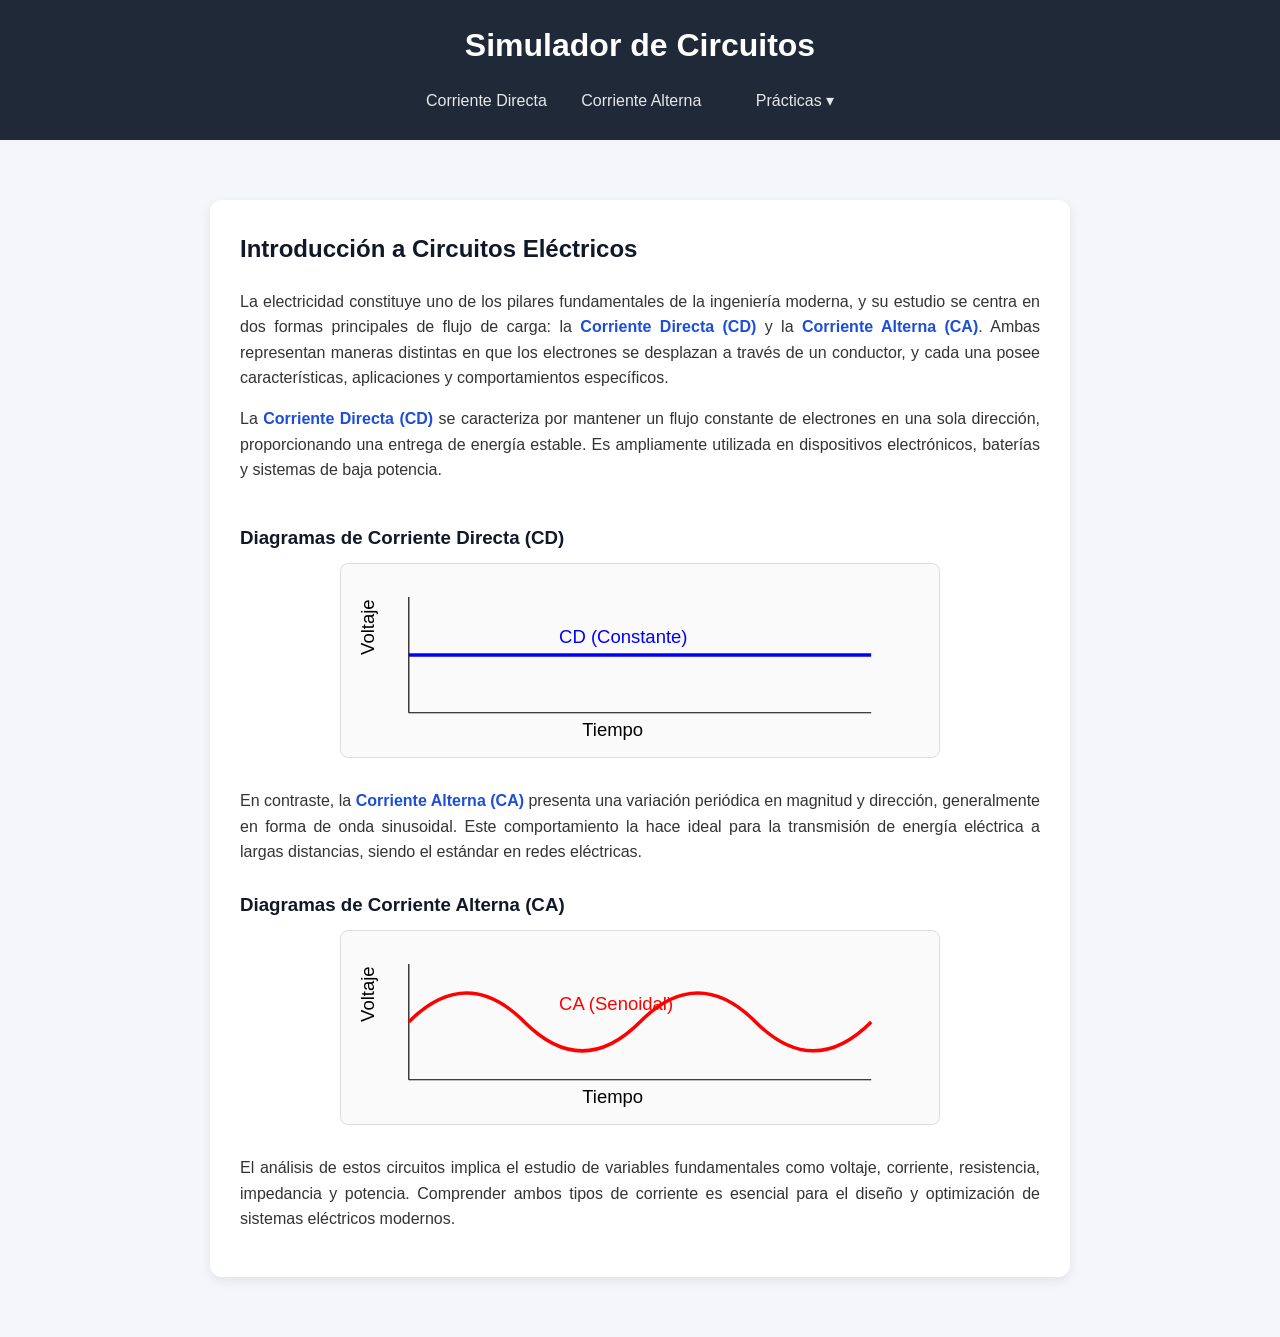
==== index.html @ 2203a7cb "Add files via upload" ====
<!DOCTYPE html>
<html lang="es">
<head>
    <meta charset="UTF-8">
    <title>Inicio | Circuitos CA y CD</title>
    <link rel="stylesheet" href="css/styles.css">
</head>
<body>

<header>
    <h1>Simulador de Circuitos</h1>
    <nav>
        <a href="cd.html">Corriente Directa</a>
        <a href="ca.html">Corriente Alterna</a>
        <!-- MENÚ DESPLEGABLE -->
        <div class="dropdown">
            <button class="dropbtn">Prácticas ▾</button>
            <div class="dropdown-content">
                <a href="practicas.html">Simulaciones</a>
                <a href="bnc-caiman.html">Cable BNC-Caimán</a>
            </div>
        </div>
    </nav>
</header>

<main class="container">
    
    <section class="intro">
        <h2>Introducción a Circuitos Eléctricos</h2>

        <p>
            La electricidad constituye uno de los pilares fundamentales de la ingeniería moderna, 
            y su estudio se centra en dos formas principales de flujo de carga: la 
            <strong>Corriente Directa (CD)</strong> y la <strong>Corriente Alterna (CA)</strong>. 
            Ambas representan maneras distintas en que los electrones se desplazan a través de un conductor, 
            y cada una posee características, aplicaciones y comportamientos específicos.
        </p>

        <p>
            La <strong>Corriente Directa (CD)</strong> se caracteriza por mantener un flujo constante de electrones 
            en una sola dirección, proporcionando una entrega de energía estable. Es ampliamente utilizada 
            en dispositivos electrónicos, baterías y sistemas de baja potencia.
        </p>

        <div class="diagramas">

            <h3>Diagramas de Corriente Directa (CD)</h3>
                <svg viewBox="0 0 500 150" class="grafica">
                    <!-- Ejes -->
                    <line x1="50" y1="120" x2="450" y2="120" stroke="black"/>
                    <line x1="50" y1="20" x2="50" y2="120" stroke="black"/>
        
                    <!-- Línea CD -->
                    <line x1="50" y1="70" x2="450" y2="70" stroke="blue" stroke-width="3"/>
        
                        <text x="200" y="140">Tiempo</text>
                        <text x="20" y="70" transform="rotate(-90 20,70)">Voltaje</text>
                        <text x="180" y="60" fill="blue">CD (Constante)</text>
                </svg>

        <p>
            En contraste, la <strong>Corriente Alterna (CA)</strong> presenta una variación periódica en magnitud 
            y dirección, generalmente en forma de onda sinusoidal. Este comportamiento la hace ideal para 
            la transmisión de energía eléctrica a largas distancias, siendo el estándar en redes eléctricas.
        </p>

        <h3>Diagramas de Corriente Alterna (CA)</h3>
            <svg viewBox="0 0 500 150" class="grafica">
                <!-- Ejes -->
                <line x1="50" y1="120" x2="450" y2="120" stroke="black"/>
                <line x1="50" y1="20" x2="50" y2="120" stroke="black"/>
    
                <!-- Onda CA -->
                <path d="M 50 70 Q 100 20, 150 70 T 250 70 T 350 70 T 450 70" 
                    stroke="red" fill="transparent" stroke-width="3"/>
    
                    <text x="200" y="140">Tiempo</text>
                    <text x="20" y="70" transform="rotate(-90 20,70)">Voltaje</text>
                    <text x="180" y="60" fill="red">CA (Senoidal)</text>
            </svg>

        <p>
            El análisis de estos circuitos implica el estudio de variables fundamentales como voltaje, 
            corriente, resistencia, impedancia y potencia. Comprender ambos tipos de corriente es esencial 
            para el diseño y optimización de sistemas eléctricos modernos.
        </p>
    </section>

</main>

<script src="js/script.js"></script>

</body>
</html>
---- css/styles.css ----
/* Reset */
* {
    margin: 0;
    padding: 0;
    box-sizing: border-box;
}

/* General */
body {
    font-family: 'Segoe UI', Arial, sans-serif;
    background: #f4f6f9;
    color: #333;
    line-height: 1.6;
}

/* Header */
header {
    background: #1f2937;
    color: #fff;
    padding: 20px;
    text-align: center;
}

/* Navegación */
nav {
    margin-top: 10px;
}

nav a {
    color: #e5e7eb;
    margin: 0 15px;
    text-decoration: none;
    font-weight: 500;
    transition: 0.3s;
}

nav a:hover {
    color: #60a5fa;
}

/* CONTENEDOR */
.container {
    max-width: 900px;
    margin: 40px auto;
    padding: 20px;
}

/* TARJETAS */
.intro {
    background: #fff;
    padding: 30px;
    border-radius: 12px;
    box-shadow: 0 4px 12px rgba(0,0,0,0.08);
}

.intro h2 {
    margin-bottom: 20px;
    color: #111827;
}

.intro p {
    margin-bottom: 15px;
    text-align: justify;
}

/* DIAGRAMAS */
.diagramas {
    margin-top: 40px;
}

.diagramas h3 {
    margin: 25px 0 10px;
    color: #111827;
}

.grafica {
    width: 100%;
    max-width: 600px;
    display: block;
    margin: 10px auto 30px;
    background: #fafafa;
    border-radius: 8px;
    padding: 10px;
    border: 1px solid #ddd;
}

/* TEXTO RESALTADO */
strong {
    color: #1d4ed8;
}

/* ===================== */
/* DROPDOWN PRÁCTICAS */
/* ===================== */

.dropdown {
    display: inline-block;
    position: relative;
}

.dropbtn {
    background: none;
    border: none;
    color: #e5e7eb;
    font-size: 16px;
    cursor: pointer;
    margin: 0 15px;
    font-weight: 500;
}

.dropbtn:hover {
    color: #60a5fa;
}

/* Menú oculto */
.dropdown-content {
    display: none;
    position: absolute;
    background-color: #1f2937;
    min-width: 180px;
    border-radius: 8px;
    overflow: hidden;
    box-shadow: 0 4px 10px rgba(0,0,0,0.2);
    z-index: 1;
}

/* Links */
.dropdown-content a {
    display: block;
    padding: 10px;
    color: #fff;
    text-decoration: none;
}

.dropdown-content a:hover {
    background-color: #374151;
}

/* Mostrar */
.dropdown:hover .dropdown-content {
    display: block;
}
/* VIDEO RESPONSIVO */
.video-container {
    width: 100%;
    max-width: 350px; /* controla el tamaño */
    aspect-ratio: 9 / 16; /* 🔥 CLAVE: formato vertical */
    margin: 30px auto;
    box-shadow: 0 6px 20px rgba(0,0,0,0.25);
    border-radius: 12px;
    overflow: hidden;
    background: #000; /* relleno negro elegante */
}

.video-container iframe {
    width: 100%;
    height: 100%;
    border: none;
}

/* FORMULARIO */
.form-ohm {
    display: flex;
    gap: 10px;
    margin-bottom: 15px;
}

.form-ohm input {
    flex: 1;
    padding: 10px;
    border-radius: 8px;
    border: 1px solid #ccc;
}

/* BOTÓN */
button {
    background: #2563eb;
    color: white;
    border: none;
    padding: 10px 20px;
    border-radius: 8px;
    cursor: pointer;
}

button:hover {
    background: #1d4ed8;
}

/* RESULTADO */
.resultado-box {
    margin-top: 15px;
    padding: 15px;
    background: #f1f5f9;
    border-radius: 10px;
    border-left: 5px solid #2563eb;
}
canvas {
    max-width: 1000px;
    display: block;
    margin: 20px auto;
}

.controles {
    display: flex;
    flex-direction: column;
    gap: 10px;
}

/* SOLO CA */
.ca-page .grafica-container {
    max-width: 600px;
    height: 300px;
    margin: 20px auto;
}

.ca-page #graficaCA {
    width: 100% !important;
    height: 100% !important;
}

#osciloscopioCA {
    max-width: 800px;
    margin: 20px auto;
    display: block;
}

/* MENÚ */
.menu {
    display: flex;
    gap: 20px;
    list-style: none;
}

.menu li {
    position: relative;
}

/* SUBMENÚ */
.submenu {
    display: none;
    position: absolute;
    background: white;
    list-style: none;
    padding: 10px;
}

.dropdown:hover .submenu {
    display: block;
}

/* TARJETAS */
.cards {
    display: flex;
    gap: 20px;
    flex-wrap: wrap;
}

.card {
    background: white;
    padding: 20px;
    border-radius: 10px;
    flex: 1;
    min-width: 200px;
    transition: 0.3s;
}

/* ANIMACIÓN */
.animado {
    opacity: 0;
    transform: translateY(30px);
}

.animado.visible {
    opacity: 1;
    transform: translateY(0);
}
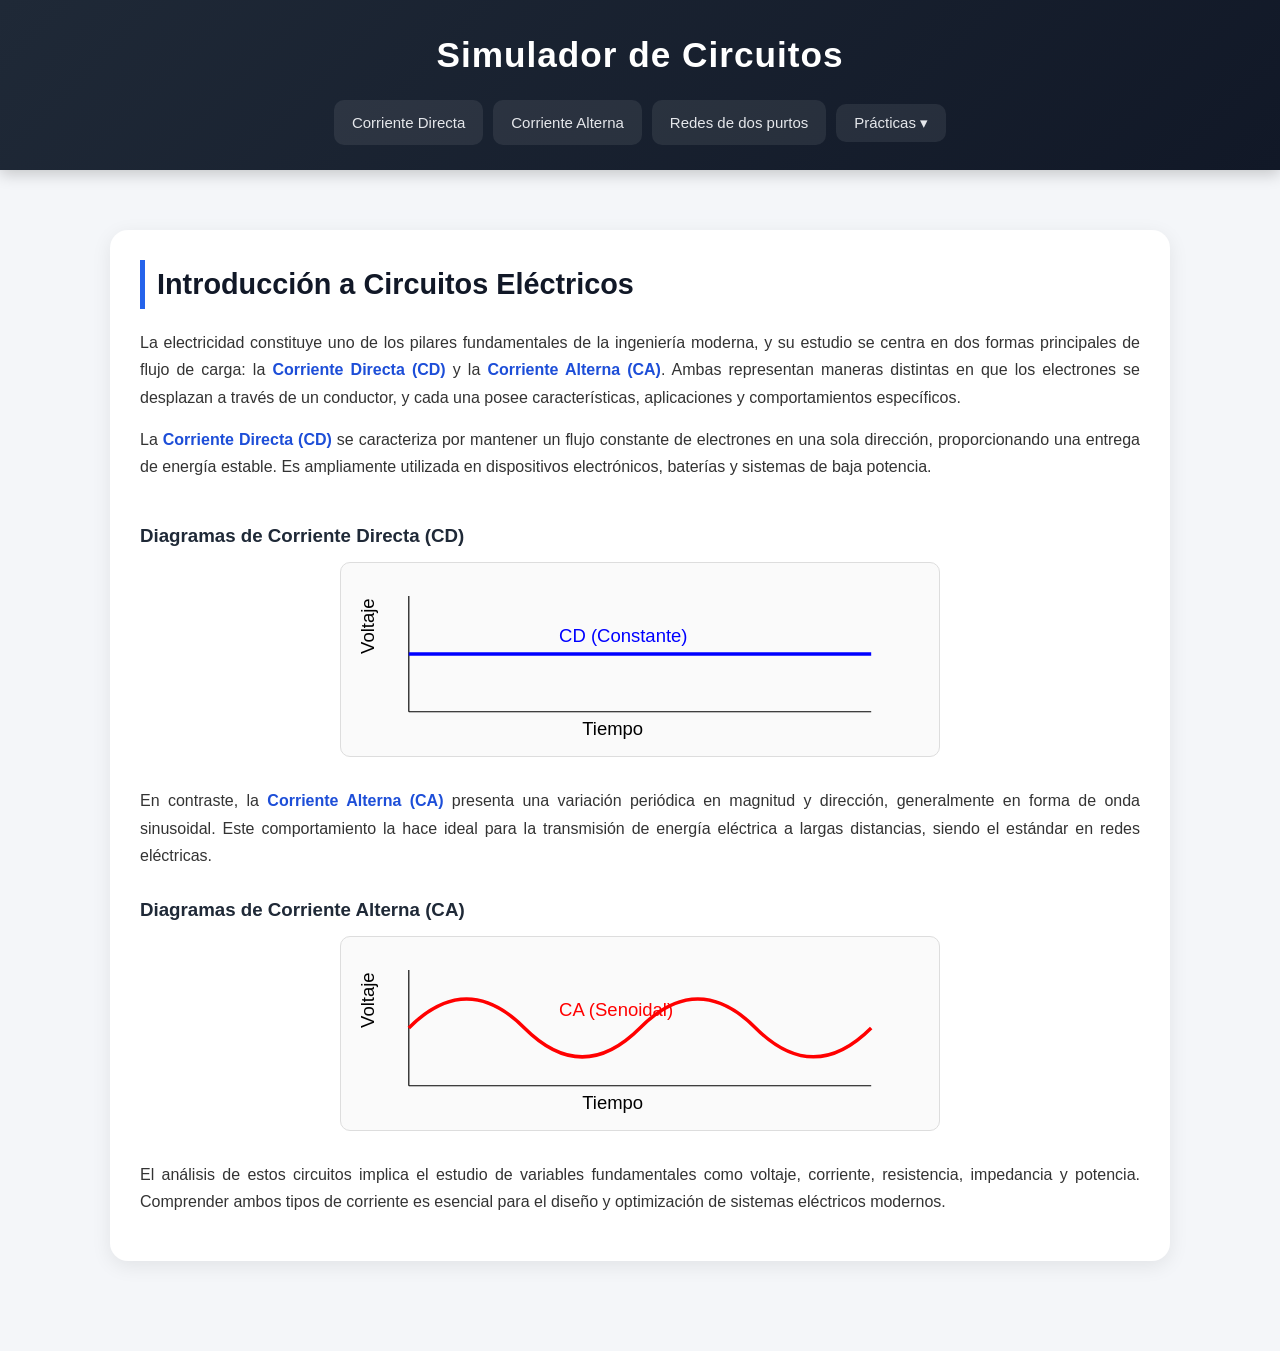
==== commit 0c2cc413: "Update index.html" ====
--- a/index.html
+++ b/index.html
@@ -12,6 +12,7 @@
     <nav>
         <a href="cd.html">Corriente Directa</a>
         <a href="ca.html">Corriente Alterna</a>
+        <a href="dospuertos.html">Redes de dos purtos</a>
         <!-- MENÚ DESPLEGABLE -->
         <div class="dropdown">
             <button class="dropbtn">Prácticas ▾</button>
@@ -91,4 +92,4 @@
 <script src="js/script.js"></script>
 
 </body>
-</html>+</html>
--- a/css/styles.css
+++ b/css/styles.css
@@ -1,276 +1,530 @@
-/* Reset */
-* {
-    margin: 0;
-    padding: 0;
-    box-sizing: border-box;
-}
-
-/* General */
-body {
-    font-family: 'Segoe UI', Arial, sans-serif;
-    background: #f4f6f9;
-    color: #333;
-    line-height: 1.6;
-}
-
-/* Header */
-header {
-    background: #1f2937;
-    color: #fff;
-    padding: 20px;
-    text-align: center;
-}
-
-/* Navegación */
-nav {
-    margin-top: 10px;
-}
-
-nav a {
-    color: #e5e7eb;
-    margin: 0 15px;
-    text-decoration: none;
-    font-weight: 500;
-    transition: 0.3s;
-}
-
-nav a:hover {
-    color: #60a5fa;
-}
-
-/* CONTENEDOR */
-.container {
-    max-width: 900px;
-    margin: 40px auto;
-    padding: 20px;
-}
-
-/* TARJETAS */
-.intro {
-    background: #fff;
-    padding: 30px;
-    border-radius: 12px;
-    box-shadow: 0 4px 12px rgba(0,0,0,0.08);
-}
-
-.intro h2 {
-    margin-bottom: 20px;
-    color: #111827;
-}
-
-.intro p {
-    margin-bottom: 15px;
-    text-align: justify;
-}
-
-/* DIAGRAMAS */
-.diagramas {
-    margin-top: 40px;
-}
-
-.diagramas h3 {
-    margin: 25px 0 10px;
-    color: #111827;
-}
-
-.grafica {
-    width: 100%;
-    max-width: 600px;
-    display: block;
-    margin: 10px auto 30px;
-    background: #fafafa;
-    border-radius: 8px;
-    padding: 10px;
-    border: 1px solid #ddd;
-}
-
-/* TEXTO RESALTADO */
-strong {
-    color: #1d4ed8;
-}
-
-/* ===================== */
-/* DROPDOWN PRÁCTICAS */
-/* ===================== */
-
-.dropdown {
-    display: inline-block;
-    position: relative;
-}
-
-.dropbtn {
-    background: none;
-    border: none;
-    color: #e5e7eb;
-    font-size: 16px;
-    cursor: pointer;
-    margin: 0 15px;
-    font-weight: 500;
-}
-
-.dropbtn:hover {
-    color: #60a5fa;
-}
-
-/* Menú oculto */
-.dropdown-content {
-    display: none;
-    position: absolute;
-    background-color: #1f2937;
-    min-width: 180px;
-    border-radius: 8px;
-    overflow: hidden;
-    box-shadow: 0 4px 10px rgba(0,0,0,0.2);
-    z-index: 1;
-}
-
-/* Links */
-.dropdown-content a {
-    display: block;
-    padding: 10px;
-    color: #fff;
-    text-decoration: none;
-}
-
-.dropdown-content a:hover {
-    background-color: #374151;
-}
-
-/* Mostrar */
-.dropdown:hover .dropdown-content {
-    display: block;
-}
-/* VIDEO RESPONSIVO */
-.video-container {
-    width: 100%;
-    max-width: 350px; /* controla el tamaño */
-    aspect-ratio: 9 / 16; /* 🔥 CLAVE: formato vertical */
-    margin: 30px auto;
-    box-shadow: 0 6px 20px rgba(0,0,0,0.25);
-    border-radius: 12px;
-    overflow: hidden;
-    background: #000; /* relleno negro elegante */
-}
-
-.video-container iframe {
-    width: 100%;
-    height: 100%;
-    border: none;
-}
-
-/* FORMULARIO */
-.form-ohm {
-    display: flex;
-    gap: 10px;
-    margin-bottom: 15px;
-}
-
-.form-ohm input {
-    flex: 1;
-    padding: 10px;
-    border-radius: 8px;
-    border: 1px solid #ccc;
-}
-
-/* BOTÓN */
-button {
-    background: #2563eb;
-    color: white;
-    border: none;
-    padding: 10px 20px;
-    border-radius: 8px;
-    cursor: pointer;
-}
-
-button:hover {
-    background: #1d4ed8;
-}
-
-/* RESULTADO */
-.resultado-box {
-    margin-top: 15px;
-    padding: 15px;
-    background: #f1f5f9;
-    border-radius: 10px;
-    border-left: 5px solid #2563eb;
-}
-canvas {
-    max-width: 1000px;
-    display: block;
-    margin: 20px auto;
-}
-
-.controles {
-    display: flex;
-    flex-direction: column;
-    gap: 10px;
-}
-
-/* SOLO CA */
-.ca-page .grafica-container {
-    max-width: 600px;
-    height: 300px;
-    margin: 20px auto;
-}
-
-.ca-page #graficaCA {
-    width: 100% !important;
-    height: 100% !important;
-}
-
-#osciloscopioCA {
-    max-width: 800px;
-    margin: 20px auto;
-    display: block;
-}
-
-/* MENÚ */
-.menu {
-    display: flex;
-    gap: 20px;
-    list-style: none;
-}
-
-.menu li {
-    position: relative;
-}
-
-/* SUBMENÚ */
-.submenu {
-    display: none;
-    position: absolute;
-    background: white;
-    list-style: none;
-    padding: 10px;
-}
-
-.dropdown:hover .submenu {
-    display: block;
-}
-
-/* TARJETAS */
-.cards {
-    display: flex;
-    gap: 20px;
-    flex-wrap: wrap;
-}
-
-.card {
-    background: white;
-    padding: 20px;
-    border-radius: 10px;
-    flex: 1;
-    min-width: 200px;
-    transition: 0.3s;
-}
-
-/* ANIMACIÓN */
-.animado {
-    opacity: 0;
-    transform: translateY(30px);
-}
-
-.animado.visible {
-    opacity: 1;
-    transform: translateY(0);
-}+/* =========================================
+   RESET
+========================================= */
+*{
+    margin:0;
+    padding:0;
+    box-sizing:border-box;
+}
+
+/* =========================================
+   BODY
+========================================= */
+body{
+    font-family:'Segoe UI',Arial,sans-serif;
+    background:#f4f6f9;
+    color:#333;
+    line-height:1.7;
+}
+
+/* =========================================
+   HEADER
+========================================= */
+header{
+    background:linear-gradient(135deg,#1f2937,#111827);
+    color:#fff;
+    padding:25px;
+    text-align:center;
+    box-shadow:0 4px 15px rgba(0,0,0,0.2);
+    position:sticky;
+    top:0;
+    z-index:1000;
+}
+
+header h1{
+    font-size:2.2rem;
+    margin-bottom:15px;
+    letter-spacing:1px;
+}
+
+/* =========================================
+   NAVBAR
+========================================= */
+nav{
+    margin-top:10px;
+    display:flex;
+    justify-content:center;
+    align-items:center;
+    flex-wrap:wrap;
+    gap:10px;
+}
+
+nav a,
+.dropbtn{
+    color:#e5e7eb;
+    text-decoration:none;
+    font-weight:500;
+    background:rgba(255,255,255,0.08);
+    padding:10px 18px;
+    border-radius:10px;
+    transition:0.3s;
+    border:none;
+    cursor:pointer;
+    font-size:15px;
+}
+
+nav a:hover,
+.dropbtn:hover{
+    background:#2563eb;
+    color:white;
+    transform:translateY(-2px);
+}
+
+/* =========================================
+   DROPDOWN MEJORADO
+========================================= */
+.dropdown{
+    position:relative;
+    display:inline-block;
+}
+
+/* MENÚ DESPLEGABLE */
+.dropdown-content{
+    position:absolute;
+    top:100%;
+    left:0;
+
+    min-width:220px;
+
+    background:#fff;
+    border-radius:12px;
+
+    box-shadow:0 10px 25px rgba(0,0,0,0.2);
+
+    opacity:0;
+    visibility:hidden;
+
+    transform:translateY(10px);
+
+    transition:
+        opacity 0.25s ease,
+        transform 0.25s ease,
+        visibility 0.25s;
+
+    z-index:1000;
+
+    overflow:hidden;
+}
+
+/* LINKS DEL MENÚ */
+.dropdown-content a{
+    display:block;
+    padding:12px 15px;
+    color:#111827;
+    text-decoration:none;
+    transition:0.3s;
+}
+
+.dropdown-content a:hover{
+    background:#dbeafe;
+}
+
+/* MOSTRAR MENÚ */
+.dropdown:hover .dropdown-content{
+    opacity:1;
+    visibility:visible;
+    transform:translateY(0);
+}
+
+/* =========================================
+   CONTAINER
+========================================= */
+.container{
+    max-width:1100px;
+    margin:40px auto;
+    padding:20px;
+}
+
+/* =========================================
+   TARJETAS
+========================================= */
+.intro{
+    background:#fff;
+    padding:30px;
+    border-radius:18px;
+    box-shadow:0 5px 20px rgba(0,0,0,0.08);
+    margin-bottom:30px;
+    transition:0.3s;
+}
+
+.intro:hover{
+    transform:translateY(-3px);
+}
+
+/* =========================================
+   TITULOS
+========================================= */
+.intro h2{
+    margin-bottom:20px;
+    color:#111827;
+    border-left:5px solid #2563eb;
+    padding-left:12px;
+    font-size:1.8rem;
+}
+
+.intro h3{
+    margin:20px 0 10px;
+    color:#1f2937;
+}
+
+.intro p{
+    margin-bottom:15px;
+    text-align:justify;
+}
+
+/* =========================================
+   TEXTO RESALTADO
+========================================= */
+strong{
+    color:#1d4ed8;
+}
+
+/* =========================================
+   LISTAS
+========================================= */
+.intro ul{
+    padding:18px 20px 18px 40px;
+    margin-top:10px;
+    margin-bottom:20px;
+    background:#f8fafc;
+    border-left:5px solid #2563eb;
+    border-radius:10px;
+}
+
+.intro li{
+    margin-bottom:10px;
+    line-height:1.7;
+}
+
+/* =========================================
+   FORMULAS
+========================================= */
+.formula{
+    background:#111827;
+    color:#38bdf8;
+    padding:15px;
+    border-radius:12px;
+    text-align:center;
+    font-size:1.1rem;
+    margin:15px 0;
+    font-family:Consolas,monospace;
+    box-shadow:inset 0 0 10px rgba(56,189,248,0.2);
+}
+
+/* =========================================
+   INPUTS
+========================================= */
+input{
+    width:100%;
+    padding:12px;
+    margin-top:10px;
+    margin-bottom:15px;
+    border-radius:10px;
+    border:1px solid #cbd5e1;
+    font-size:15px;
+    transition:0.3s;
+}
+
+input:focus{
+    outline:none;
+    border-color:#2563eb;
+    box-shadow:0 0 8px rgba(37,99,235,0.3);
+}
+
+/* =========================================
+   FORMULARIOS
+========================================= */
+.form-ohm{
+    display:flex;
+    gap:10px;
+    margin-bottom:15px;
+    flex-wrap:wrap;
+}
+
+.form-ohm input{
+    flex:1;
+}
+
+/* =========================================
+   BOTONES
+========================================= */
+button{
+    background:linear-gradient(135deg,#2563eb,#1d4ed8);
+    color:white;
+    border:none;
+    padding:12px 20px;
+    border-radius:10px;
+    cursor:pointer;
+    transition:0.3s;
+    font-size:15px;
+}
+
+button:hover{
+    transform:translateY(-2px);
+    box-shadow:0 6px 15px rgba(37,99,235,0.3);
+}
+
+/* =========================================
+   RESULTADOS
+========================================= */
+.resultado-box{
+    margin-top:15px;
+    padding:15px;
+    background:#eff6ff;
+    border-radius:12px;
+    border-left:5px solid #2563eb;
+    font-weight:bold;
+}
+
+/* =========================================
+   DIAGRAMAS
+========================================= */
+.diagramas{
+    margin-top:40px;
+}
+
+.diagramas h3{
+    margin:25px 0 10px;
+}
+
+.grafica{
+    width:100%;
+    max-width:600px;
+    display:block;
+    margin:10px auto 30px;
+    background:#fafafa;
+    border-radius:10px;
+    padding:10px;
+    border:1px solid #ddd;
+}
+
+/* =========================================
+   GRAFICAS
+========================================= */
+.grafica-container{
+    width:100%;
+    max-width:700px;
+    height:350px;
+    margin:20px auto;
+}
+
+#grafica,
+#graficaCA,
+#graficaCD{
+    width:100% !important;
+    height:100% !important;
+}
+
+/* =========================================
+   CANVAS
+========================================= */
+canvas{
+    max-width:1000px;
+    display:block;
+    margin:20px auto;
+    background:white;
+    border-radius:12px;
+    box-shadow:0 4px 15px rgba(0,0,0,0.08);
+}
+
+/* =========================================
+   OSCILOSCOPIO
+========================================= */
+#osciloscopioCA{
+    max-width:900px;
+    margin:20px auto;
+    display:block;
+    background:black;
+    border:4px solid #1f2937;
+    border-radius:12px;
+}
+
+/* =========================================
+   CONTROLES
+========================================= */
+.controles{
+    display:flex;
+    flex-direction:column;
+    gap:10px;
+    margin-top:15px;
+}
+
+/* =========================================
+   VIDEO RESPONSIVO
+========================================= */
+.video-container{
+    width:100%;
+    max-width:350px;
+    aspect-ratio:9 / 16;
+    margin:30px auto;
+    box-shadow:0 6px 20px rgba(0,0,0,0.25);
+    border-radius:12px;
+    overflow:hidden;
+    background:#000;
+}
+
+.video-container iframe{
+    width:100%;
+    height:100%;
+    border:none;
+}
+
+/* =========================================
+   CARDS
+========================================= */
+.cards{
+    display:flex;
+    gap:20px;
+    flex-wrap:wrap;
+}
+
+.card{
+    background:white;
+    padding:20px;
+    border-radius:12px;
+    flex:1;
+    min-width:220px;
+    transition:0.3s;
+    box-shadow:0 4px 12px rgba(0,0,0,0.08);
+}
+
+.card:hover{
+    transform:translateY(-5px);
+}
+
+/* =========================================
+   ANIMACIONES
+========================================= */
+.animado{
+    opacity:0;
+    transform:translateY(30px);
+    transition:all 0.6s ease;
+}
+
+.animado.visible{
+    opacity:1;
+    transform:translateY(0);
+}
+
+html{
+    scroll-behavior:smooth;
+}
+
+/* =========================================
+   FOOTER
+========================================= */
+footer{
+    background:#111827;
+    color:white;
+    text-align:center;
+    padding:20px;
+    margin-top:40px;
+}
+
+/* =========================================
+   HR
+========================================= */
+hr{
+    margin:30px 0;
+    border:none;
+    border-top:2px solid #e5e7eb;
+}
+
+/* =========================================
+   RESPONSIVE
+========================================= */
+@media(max-width:768px){
+
+    header h1{
+        font-size:1.6rem;
+    }
+
+    nav{
+        flex-direction:column;
+    }
+
+    .intro{
+        padding:20px;
+    }
+
+    .intro h2{
+        font-size:1.4rem;
+    }
+
+    .form-ohm{
+        flex-direction:column;
+    }
+
+    .grafica-container{
+        height:260px;
+    }
+
+    .cards{
+        flex-direction:column;
+    }
+}
+
+/* =========================================
+   TABLAS REDES DE DOS PUERTOS
+========================================= */
+
+table{
+    width:100%;
+    border-collapse:collapse;
+    margin:25px 0;
+    background:white;
+    border-radius:12px;
+    overflow:hidden;
+    box-shadow:0 4px 15px rgba(0,0,0,0.08);
+}
+
+table th{
+    background:#2563eb;
+    color:white;
+    padding:14px;
+    font-weight:600;
+}
+
+table td{
+    padding:14px;
+    border-bottom:1px solid #e5e7eb;
+    text-align:center;
+}
+
+table tr:hover{
+    background:#f8fafc;
+}
+
+/* =========================================
+   TEXTO DESTACADO
+========================================= */
+
+.highlight{
+    color:#2563eb;
+    font-weight:bold;
+}
+
+/* =========================================
+   TITULOS DE SECCION
+========================================= */
+
+.section-title{
+    position:relative;
+}
+
+.section-title::after{
+
+    content:'';
+
+    width:60px;
+    height:4px;
+
+    background:#2563eb;
+
+    position:absolute;
+
+    bottom:-8px;
+    left:0;
+
+    border-radius:10px;
+}
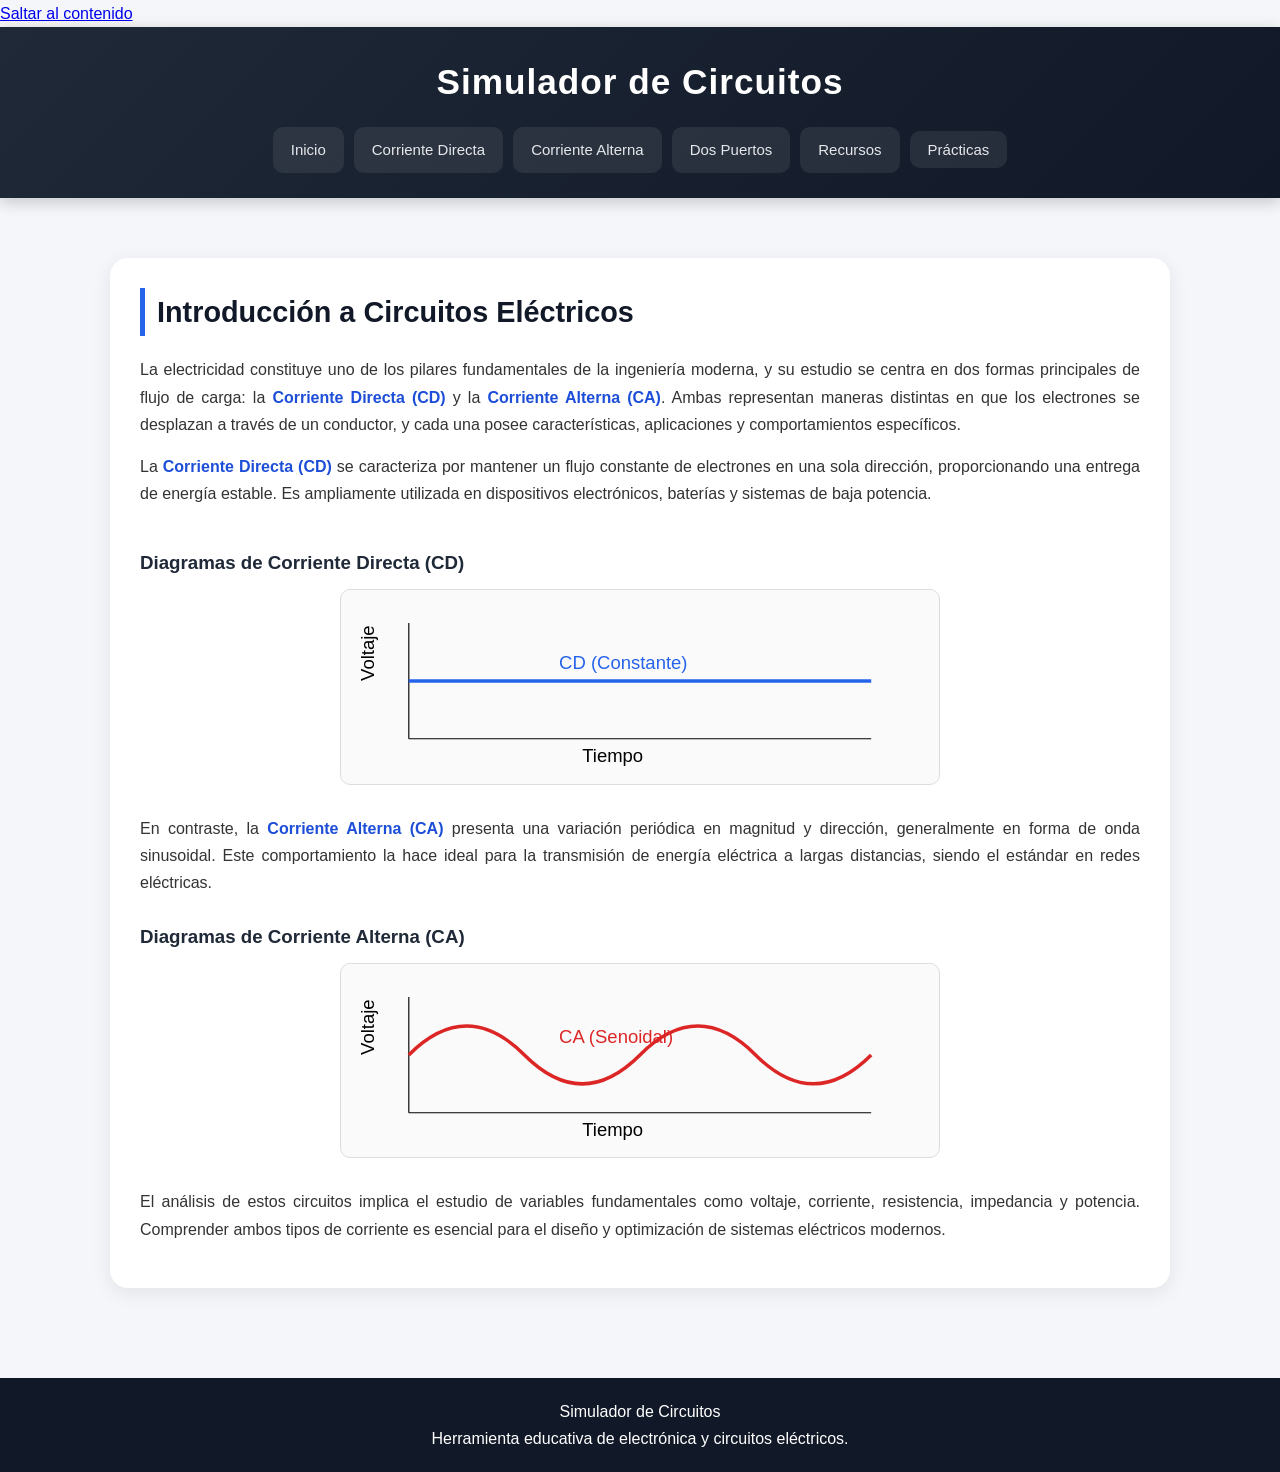
==== commit fe9c7cd4: "Update title and content in index.html" ====
--- a/index.html
+++ b/index.html
@@ -2,20 +2,27 @@
 <html lang="es">
 <head>
     <meta charset="UTF-8">
-    <title>Inicio | Circuitos CA y CD</title>
+    <meta name="viewport" content="width=device-width, initial-scale=1.0">
+    <title>Inicio | Simulador de Circuitos CA y CD</title>
+    <meta name="description" content="Simulador educativo interactivo de circuitos eléctricos: Corriente Directa (CD), Corriente Alterna (CA), redes de dos puertos y prácticas de laboratorio.">
+    <link rel="icon" href="data:image/svg+xml,<svg xmlns=%22http://www.w3.org/2000/svg%22 viewBox=%220 0 100 100%22><text y=%22.9em%22 font-size=%2290%22>⚡</text></svg>">
     <link rel="stylesheet" href="css/styles.css">
 </head>
 <body>
 
+<a class="skip-link" href="#contenido">Saltar al contenido</a>
+
 <header>
     <h1>Simulador de Circuitos</h1>
     <nav>
+        <a href="index.html">Inicio</a>
         <a href="cd.html">Corriente Directa</a>
         <a href="ca.html">Corriente Alterna</a>
-        <a href="dospuertos.html">Redes de dos purtos</a>
+        <a href="dospuertos.html">Dos Puertos</a>
+        <a href="recursos.html">Recursos</a>
         <!-- MENÚ DESPLEGABLE -->
         <div class="dropdown">
-            <button class="dropbtn">Prácticas ▾</button>
+            <button class="dropbtn">Prácticas</button>
             <div class="dropdown-content">
                 <a href="practicas.html">Simulaciones</a>
                 <a href="bnc-caiman.html">Cable BNC-Caimán</a>
@@ -24,71 +31,79 @@
     </nav>
 </header>
 
-<main class="container">
-    
+<main class="container" id="contenido">
+
     <section class="intro">
         <h2>Introducción a Circuitos Eléctricos</h2>
 
         <p>
-            La electricidad constituye uno de los pilares fundamentales de la ingeniería moderna, 
-            y su estudio se centra en dos formas principales de flujo de carga: la 
-            <strong>Corriente Directa (CD)</strong> y la <strong>Corriente Alterna (CA)</strong>. 
-            Ambas representan maneras distintas en que los electrones se desplazan a través de un conductor, 
+            La electricidad constituye uno de los pilares fundamentales de la ingeniería moderna,
+            y su estudio se centra en dos formas principales de flujo de carga: la
+            <strong>Corriente Directa (CD)</strong> y la <strong>Corriente Alterna (CA)</strong>.
+            Ambas representan maneras distintas en que los electrones se desplazan a través de un conductor,
             y cada una posee características, aplicaciones y comportamientos específicos.
         </p>
 
         <p>
-            La <strong>Corriente Directa (CD)</strong> se caracteriza por mantener un flujo constante de electrones 
-            en una sola dirección, proporcionando una entrega de energía estable. Es ampliamente utilizada 
+            La <strong>Corriente Directa (CD)</strong> se caracteriza por mantener un flujo constante de electrones
+            en una sola dirección, proporcionando una entrega de energía estable. Es ampliamente utilizada
             en dispositivos electrónicos, baterías y sistemas de baja potencia.
         </p>
 
         <div class="diagramas">
 
             <h3>Diagramas de Corriente Directa (CD)</h3>
-                <svg viewBox="0 0 500 150" class="grafica">
-                    <!-- Ejes -->
-                    <line x1="50" y1="120" x2="450" y2="120" stroke="black"/>
-                    <line x1="50" y1="20" x2="50" y2="120" stroke="black"/>
-        
-                    <!-- Línea CD -->
-                    <line x1="50" y1="70" x2="450" y2="70" stroke="blue" stroke-width="3"/>
-        
-                        <text x="200" y="140">Tiempo</text>
-                        <text x="20" y="70" transform="rotate(-90 20,70)">Voltaje</text>
-                        <text x="180" y="60" fill="blue">CD (Constante)</text>
-                </svg>
-
-        <p>
-            En contraste, la <strong>Corriente Alterna (CA)</strong> presenta una variación periódica en magnitud 
-            y dirección, generalmente en forma de onda sinusoidal. Este comportamiento la hace ideal para 
-            la transmisión de energía eléctrica a largas distancias, siendo el estándar en redes eléctricas.
-        </p>
-
-        <h3>Diagramas de Corriente Alterna (CA)</h3>
-            <svg viewBox="0 0 500 150" class="grafica">
+            <svg viewBox="0 0 500 150" class="grafica" role="img" aria-label="Gráfica de voltaje constante en corriente directa">
                 <!-- Ejes -->
                 <line x1="50" y1="120" x2="450" y2="120" stroke="black"/>
                 <line x1="50" y1="20" x2="50" y2="120" stroke="black"/>
-    
-                <!-- Onda CA -->
-                <path d="M 50 70 Q 100 20, 150 70 T 250 70 T 350 70 T 450 70" 
-                    stroke="red" fill="transparent" stroke-width="3"/>
-    
-                    <text x="200" y="140">Tiempo</text>
-                    <text x="20" y="70" transform="rotate(-90 20,70)">Voltaje</text>
-                    <text x="180" y="60" fill="red">CA (Senoidal)</text>
+
+                <!-- Línea CD -->
+                <line x1="50" y1="70" x2="450" y2="70" stroke="#2563eb" stroke-width="3"/>
+
+                <text x="200" y="140">Tiempo</text>
+                <text x="20" y="70" transform="rotate(-90 20,70)">Voltaje</text>
+                <text x="180" y="60" fill="#2563eb">CD (Constante)</text>
             </svg>
 
-        <p>
-            El análisis de estos circuitos implica el estudio de variables fundamentales como voltaje, 
-            corriente, resistencia, impedancia y potencia. Comprender ambos tipos de corriente es esencial 
-            para el diseño y optimización de sistemas eléctricos modernos.
-        </p>
+            <p>
+                En contraste, la <strong>Corriente Alterna (CA)</strong> presenta una variación periódica en magnitud
+                y dirección, generalmente en forma de onda sinusoidal. Este comportamiento la hace ideal para
+                la transmisión de energía eléctrica a largas distancias, siendo el estándar en redes eléctricas.
+            </p>
+
+            <h3>Diagramas de Corriente Alterna (CA)</h3>
+            <svg viewBox="0 0 500 150" class="grafica" role="img" aria-label="Gráfica de onda senoidal en corriente alterna">
+                <!-- Ejes -->
+                <line x1="50" y1="120" x2="450" y2="120" stroke="black"/>
+                <line x1="50" y1="20" x2="50" y2="120" stroke="black"/>
+
+                <!-- Onda CA -->
+                <path d="M 50 70 Q 100 20, 150 70 T 250 70 T 350 70 T 450 70"
+                    stroke="#dc2626" fill="transparent" stroke-width="3"/>
+
+                <text x="200" y="140">Tiempo</text>
+                <text x="20" y="70" transform="rotate(-90 20,70)">Voltaje</text>
+                <text x="180" y="60" fill="#dc2626">CA (Senoidal)</text>
+            </svg>
+
+            <p>
+                El análisis de estos circuitos implica el estudio de variables fundamentales como voltaje,
+                corriente, resistencia, impedancia y potencia. Comprender ambos tipos de corriente es esencial
+                para el diseño y optimización de sistemas eléctricos modernos.
+            </p>
+
+        </div>
     </section>
 
 </main>
 
+<footer>
+    <p class="footer-marca">Simulador de Circuitos</p>
+    <p>Herramienta educativa de electrónica y circuitos eléctricos.</p>
+</footer>
+
+<script src="js/nav.js"></script>
 <script src="js/script.js"></script>
 
 </body>
